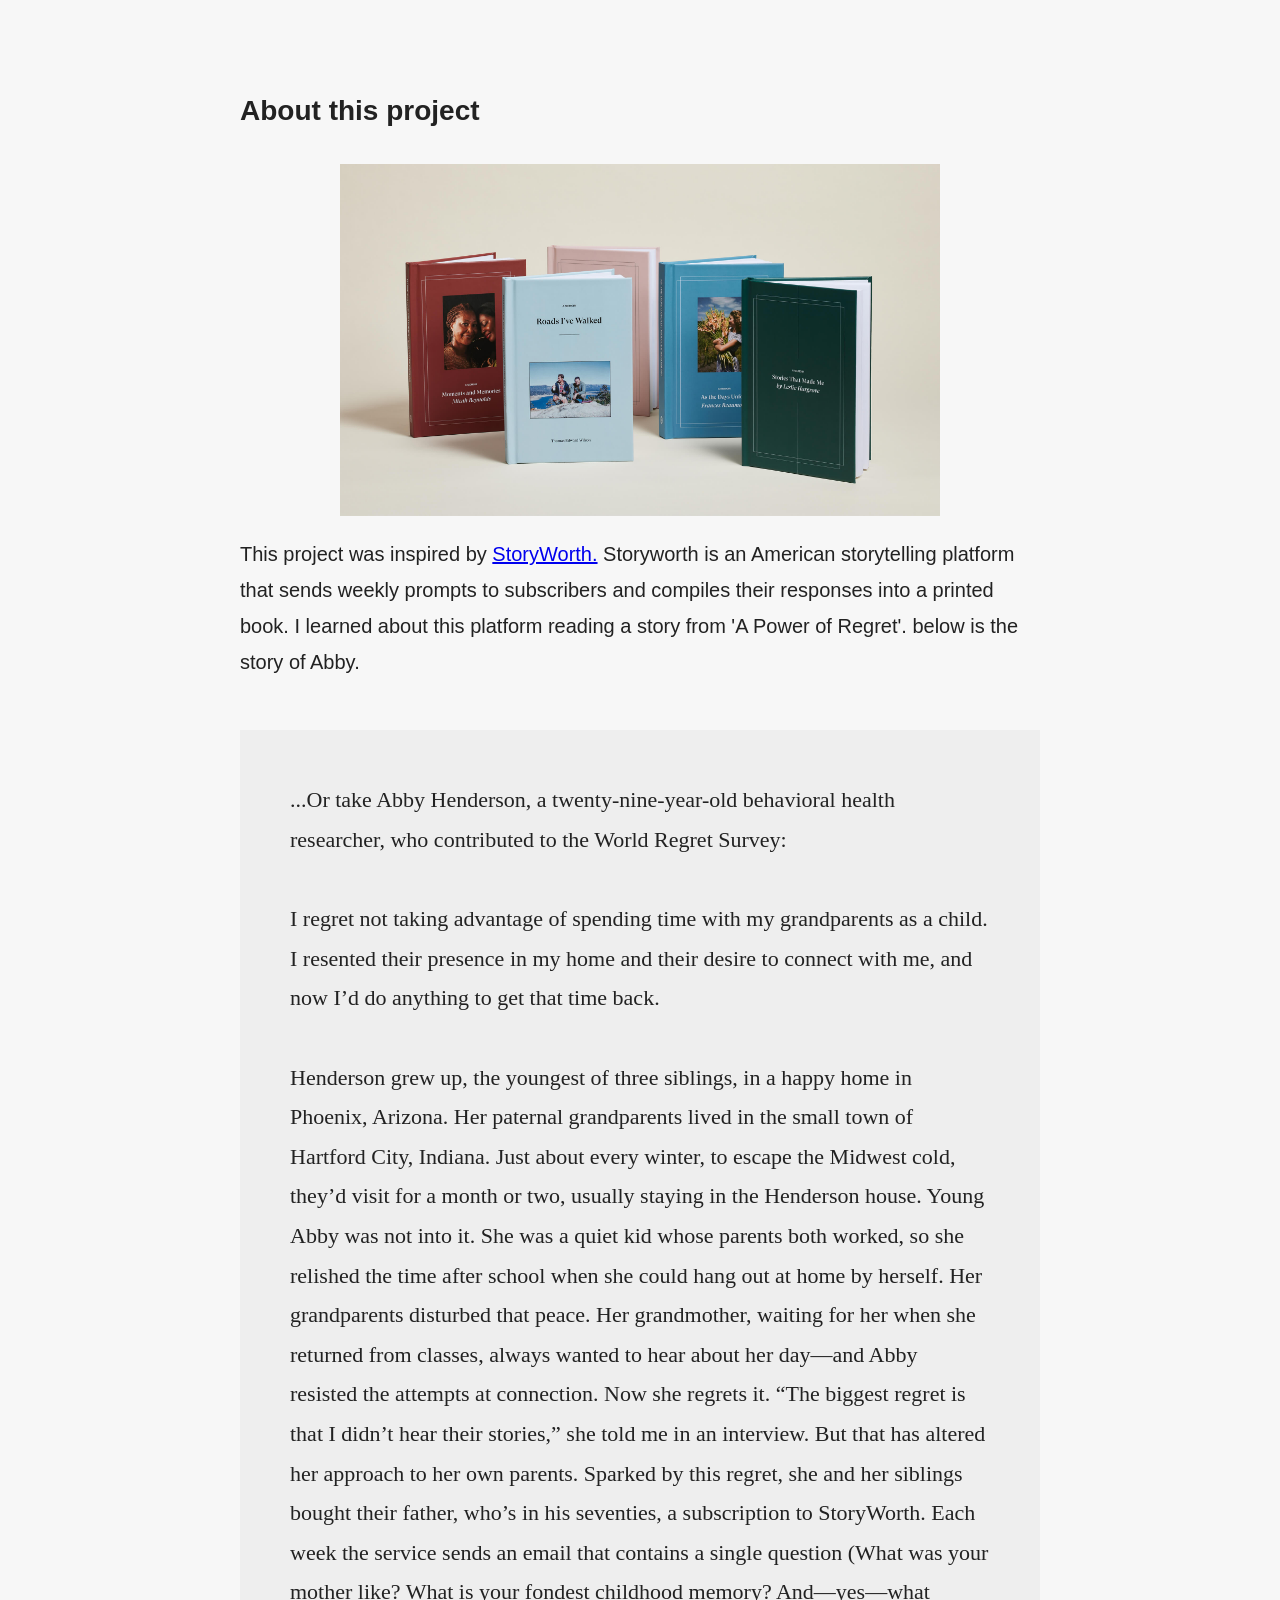
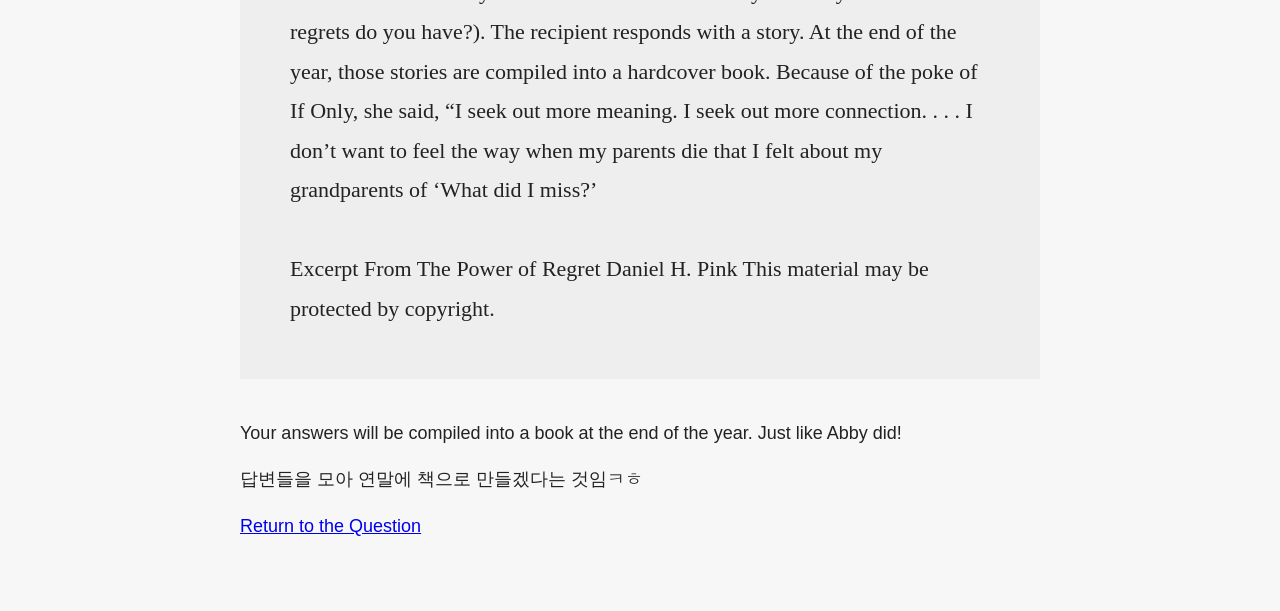
==== about.html @ 7887b849 "made about-this-project website" ====
<!DOCTYPE html>
<html>
<main id="about-container">
<head>
    <meta charset="UTF-8">
    <meta name="viewport" content="width=device-width, initial-scale=1.0">

    <link rel="stylesheet" href="style.css">

    <title>About this project</title>
</head>
<body>
    <h1>About this project</h1>
    <img src="storyworth.jpg" alt="storyworth" class="storyworth">
    <p id="intro">
        This project was inspired by <a href="https://welcome.storyworth.com/" target="_blank">StoryWorth.</a>
        Storyworth is an American storytelling platform that sends weekly prompts to subscribers and compiles their responses into a printed book.
        I learned about this platform reading a story from 'A Power of Regret'.

        below is the story of Abby.
    </p>

    <p id="abby_story">

        ...Or take Abby Henderson, a twenty-nine-year-old behavioral health researcher, who contributed to the World Regret Survey:
        <br><br>
        I regret not taking advantage of spending time with my grandparents as a child. I resented their presence in my home and their desire to connect with me, and now I’d do anything to get that time back.
        <br><br>
        Henderson grew up, the youngest of three siblings, in a happy home in Phoenix, Arizona. Her paternal grandparents lived in the small town of Hartford City, Indiana. Just about every winter, to escape the Midwest cold, they’d visit for a month or two, usually
        staying in the Henderson house. Young Abby was not into it. She was a quiet kid whose parents both worked, so she relished the time after school when she could hang out at home by herself. Her grandparents disturbed that peace. Her grandmother, waiting for her when she returned from classes, always wanted to hear about her day—and Abby resisted the attempts at connection.
        Now she regrets it.
        “The biggest regret is that I didn’t hear their stories,” she told me in an interview. But that has altered her approach to her own parents. Sparked by this regret, she and her siblings bought their father, who’s in his seventies, a subscription to StoryWorth. Each week the service sends an email that contains a single question (What was your mother like? What is your fondest childhood memory? And—yes—what regrets do you have?). The recipient responds with a story. At the end of the year, those stories are compiled into a hardcover book. Because of the poke of If Only, she said, “I seek out more meaning. I seek out more connection. . . . I don’t want to feel the way when my parents die that I felt about my grandparents of ‘What did I miss?’
        <br><br>
        Excerpt From
        The Power of Regret
        Daniel H. Pink
        This material may be protected by copyright.

    </p>

    <p id="closing"></p>
        Your answers will be compiled into a book at the end of the year. 
        Just like Abby did!
    </p>

    <p>답변들을 모아 연말에 책으로 만들겠다는 것임ㅋㅎ</p>

    <a id="return_link" href="index.html">Return to the Question</a>

    <script>
        if (localStorage.getItem("theme") === "dark") {
            document.body.classList.add("dark-mode");
        }
    </script>
</body>
</main>
</html>
---- style.css ----
/* day mode */
body {
    font-family: Arial, Helvetica, sans-serif;
    font-size: 18px;
    line-height: 1.6;

    margin: 0;
    padding: 20px;

    background-color: #f7f7f7;
    color: #222;
}

/* night mode */
body.dark-mode {
    background-color: #121212;
    color: #f1f1f1;
}

body.dark-mode textarea {
    background-color: #1e1e1e;
    color: white;
    border: 1px solid #555;
}

body.dark-mode button {
    background-color: #333;
    color: white;
}

body.dark-mode a{
    color: rgb(141, 196, 247);
}

.container {
    max-width: 600px;
    margin: 40px auto;
    background-color: white;

    padding: 30px;
    border-radius: 15px;
}

h1 {
    font-size: 28px;
    margin-bottom: 30px;
}

#question_en {
    font-size: 22px;
    font-weight: bold;
    margin-bottom: 10px;
}

#question_ko {
    font-size: 18px;
    color: #808080;
    margin-bottom: 30px;
}

textarea{
    width: 100%;

    font-family: inherit;
    font-size: 18px;
    line-height: 1.5;

    padding: 15px;

    box-sizing: border-box;
    border: 1px solid #ccc;
    border-radius: 10px;

    resize: vertical;
}

#answer {
    min-height: 180px;
}

button {
    background-color: #dadada;

    padding: 14px;

    font-family: inherit;
    font-size: 18px;

    border: none;
    border-radius: 10px;

    cursor: pointer;
}

#submitButton{
    width: 100%;
    margin-top: 20px;
}

#themeButton{
    width: 20%;
}

#refreshButton{
    width: 20%
}

#why_this_project{
    position: absolute;
    top: 30px;
    right: 30px;
}

/* about style */

#about-container {
    max-width: 800px;
    margin: 0 auto;
    padding: 50px 30px;
}

.storyworth {
    display: block;
    margin: 0 auto;

    max-width: 75%;
    height: auto;
}

#intro {
    font-size: 20px;
    line-height: 1.8;
    margin-bottom: 50px;
}

#abby_story {
    font-family: "Times New Roman", serif;
    font-size: 22px;
    line-height: 1.8;

    padding: 50px;
    margin: 40px 0;

    background-color: rgba(128, 128, 128, 0.08);
}

#closing {
    font-size: 20px;
    line-height: 1.8;
    margin-bottom: 40px;
}

#return_link {
    display: inline-block;
    font-size: 18px;
}

@media (max-width: 600px) {
    #about-container {
        padding: 30px 20px;
    }

    h1 {
        font-size: 28px;
    }

    #intro {
        font-size: 18px;
        line-height: 1.7;
        margin-bottom: 35px;
    }

    #abby_story {
        font-size: 18px;
        line-height: 1.7;
        padding: 25px 20px;
        margin: 35px 0;
    }

    #closing {
        font-size: 18px;
        line-height: 1.7;
        margin-bottom: 30px;
    }

    #return-link {
        font-size: 17px;
    }
}
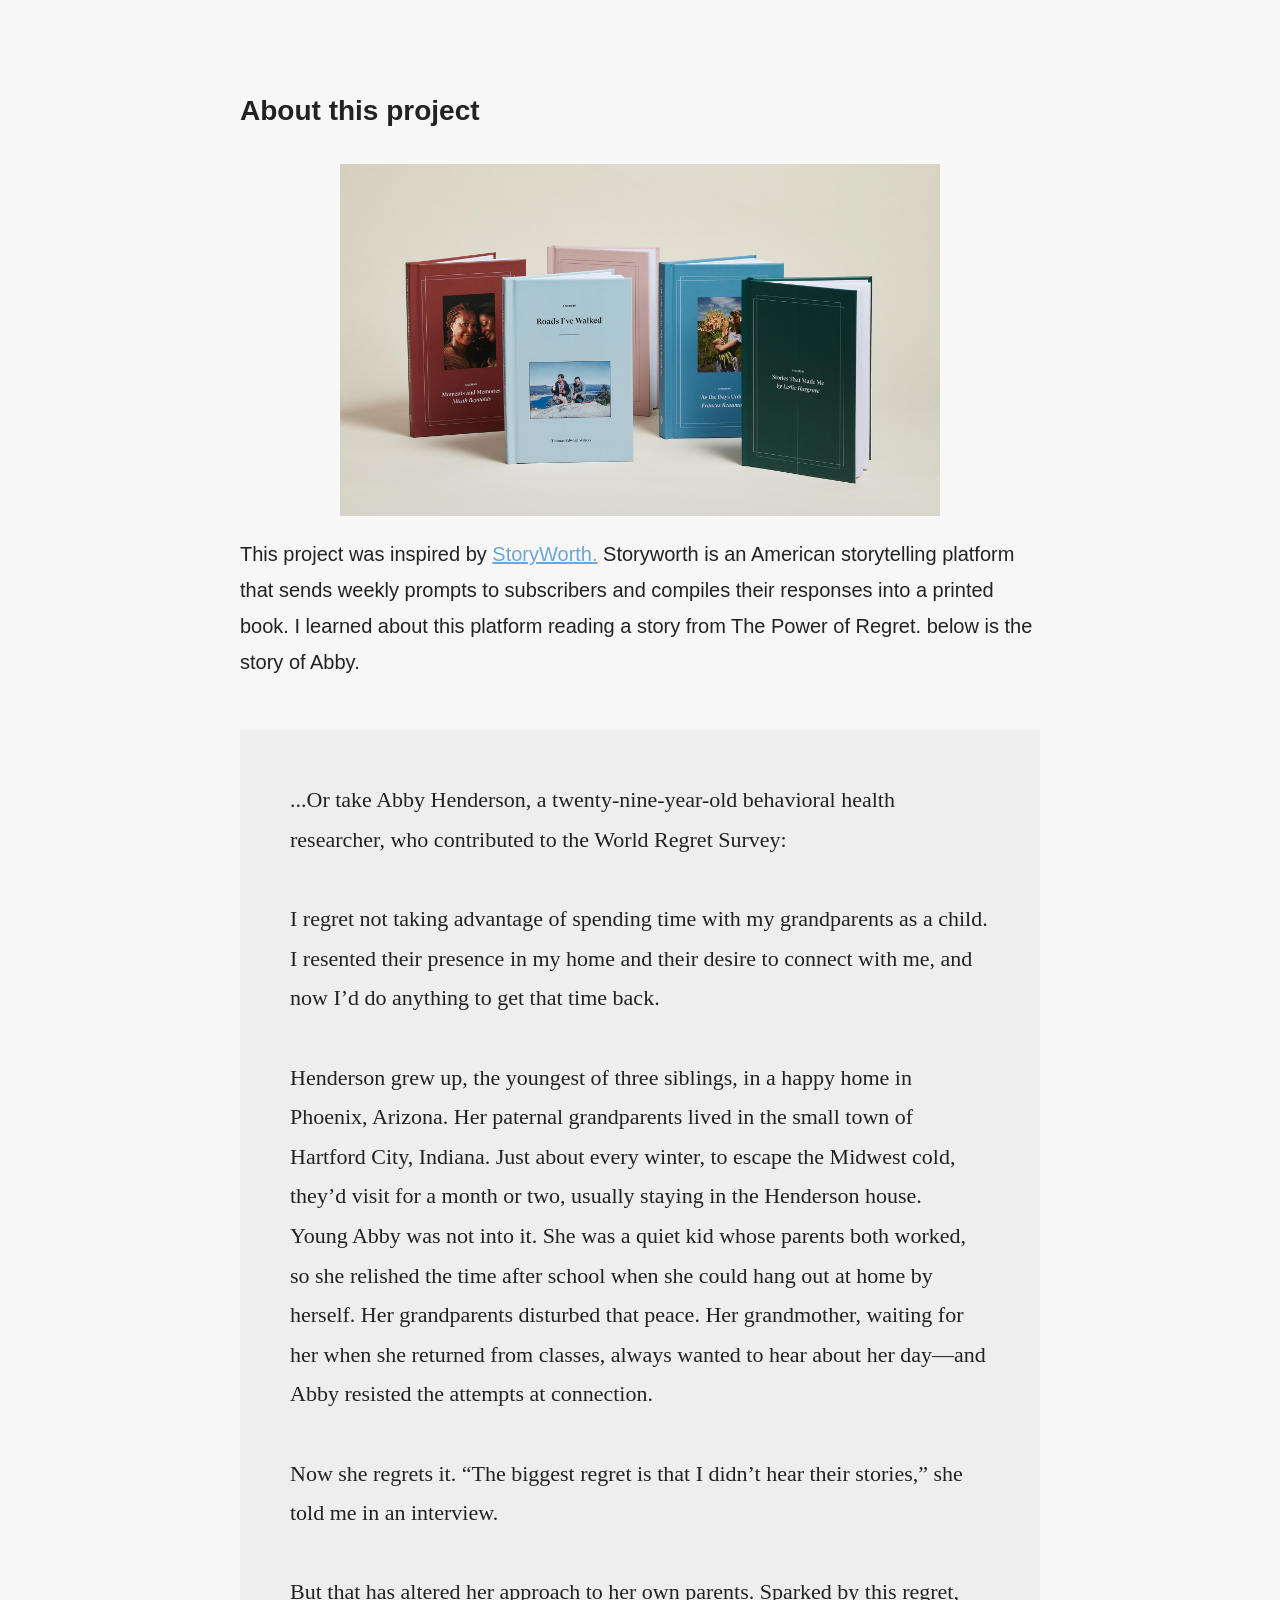
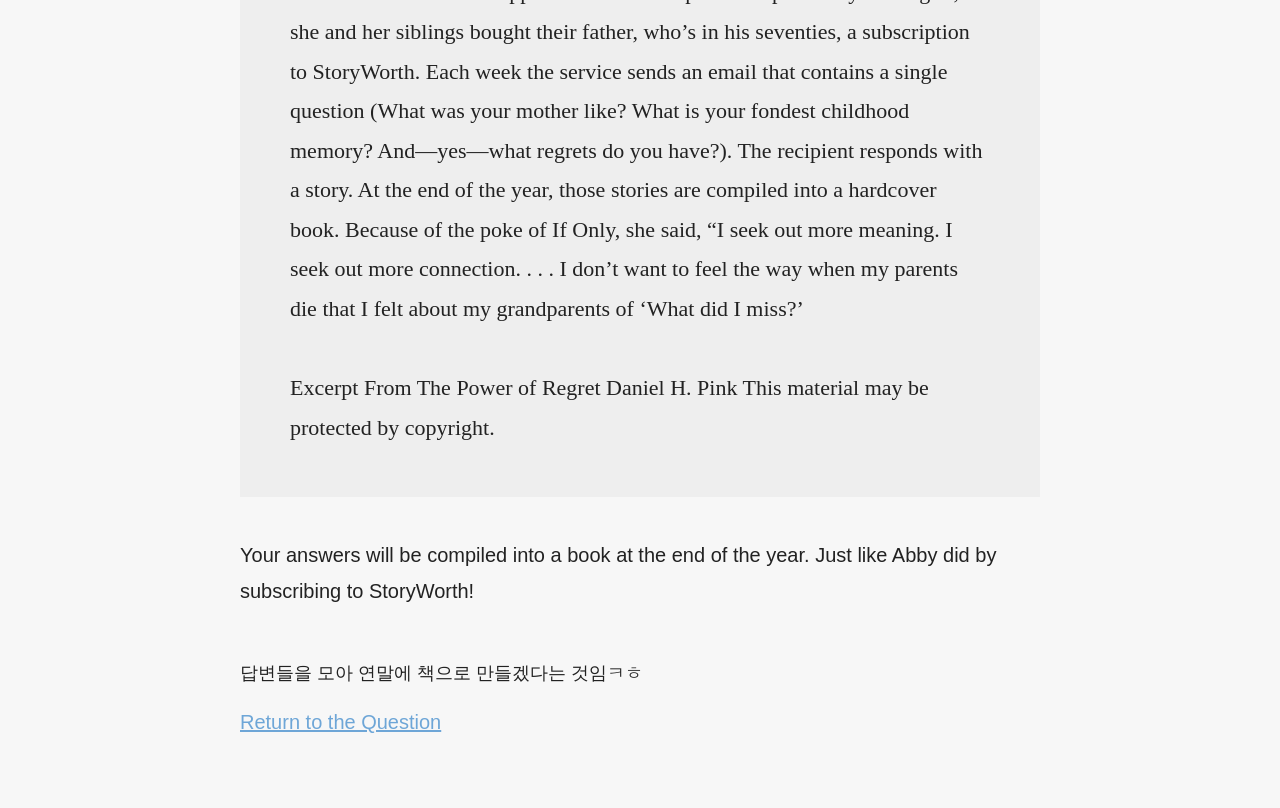
==== commit 0e31a3f6: "fixed color theme error" ====
--- a/about.html
+++ b/about.html
@@ -15,7 +15,7 @@
     <p id="intro">
         This project was inspired by <a href="https://welcome.storyworth.com/" target="_blank">StoryWorth.</a>
         Storyworth is an American storytelling platform that sends weekly prompts to subscribers and compiles their responses into a printed book.
-        I learned about this platform reading a story from 'A Power of Regret'.
+        I learned about this platform reading a story from The Power of Regret.
 
         below is the story of Abby.
     </p>
@@ -27,9 +27,11 @@
         I regret not taking advantage of spending time with my grandparents as a child. I resented their presence in my home and their desire to connect with me, and now I’d do anything to get that time back.
         <br><br>
         Henderson grew up, the youngest of three siblings, in a happy home in Phoenix, Arizona. Her paternal grandparents lived in the small town of Hartford City, Indiana. Just about every winter, to escape the Midwest cold, they’d visit for a month or two, usually
-        staying in the Henderson house. Young Abby was not into it. She was a quiet kid whose parents both worked, so she relished the time after school when she could hang out at home by herself. Her grandparents disturbed that peace. Her grandmother, waiting for her when she returned from classes, always wanted to hear about her day—and Abby resisted the attempts at connection.
-        Now she regrets it.
-        “The biggest regret is that I didn’t hear their stories,” she told me in an interview. But that has altered her approach to her own parents. Sparked by this regret, she and her siblings bought their father, who’s in his seventies, a subscription to StoryWorth. Each week the service sends an email that contains a single question (What was your mother like? What is your fondest childhood memory? And—yes—what regrets do you have?). The recipient responds with a story. At the end of the year, those stories are compiled into a hardcover book. Because of the poke of If Only, she said, “I seek out more meaning. I seek out more connection. . . . I don’t want to feel the way when my parents die that I felt about my grandparents of ‘What did I miss?’
+        staying in the Henderson house. 
+        <br>Young Abby was not into it. She was a quiet kid whose parents both worked, so she relished the time after school when she could hang out at home by herself. Her grandparents disturbed that peace. Her grandmother, waiting for her when she returned from classes, always wanted to hear about her day—and Abby resisted the attempts at connection.
+        <br><Br>Now she regrets it.
+        “The biggest regret is that I didn’t hear their stories,” she told me in an interview. 
+        <br><br>But that has altered her approach to her own parents. Sparked by this regret, she and her siblings bought their father, who’s in his seventies, a subscription to StoryWorth. Each week the service sends an email that contains a single question (What was your mother like? What is your fondest childhood memory? And—yes—what regrets do you have?). The recipient responds with a story. At the end of the year, those stories are compiled into a hardcover book. Because of the poke of If Only, she said, “I seek out more meaning. I seek out more connection. . . . I don’t want to feel the way when my parents die that I felt about my grandparents of ‘What did I miss?’
         <br><br>
         Excerpt From
         The Power of Regret
@@ -38,18 +40,19 @@
 
     </p>
 
-    <p id="closing"></p>
+    <p id="closing">
         Your answers will be compiled into a book at the end of the year. 
-        Just like Abby did!
+        Just like Abby did by subscribing to StoryWorth!
     </p>
 
     <p>답변들을 모아 연말에 책으로 만들겠다는 것임ㅋㅎ</p>
 
     <a id="return_link" href="index.html">Return to the Question</a>
 
+    <script src="script.js"></script>
     <script>
         if (localStorage.getItem("theme") === "dark") {
-            document.body.classList.add("dark-mode");
+            documen.body.classList.add("dark-mode");
         }
     </script>
 </body>
--- a/style.css
+++ b/style.css
@@ -32,6 +32,9 @@
     color: rgb(141, 196, 247);
 }
 
+a{
+    color: #6ea6d7;
+}
 .container {
     max-width: 600px;
     margin: 40px auto;
@@ -80,6 +83,7 @@
 
 button {
     background-color: #dadada;
+    color:#121212;
 
     padding: 14px;
 
@@ -97,18 +101,14 @@
     margin-top: 20px;
 }
 
-#themeButton{
-    width: 20%;
-}
-
 #refreshButton{
     width: 20%
 }
 
 #why_this_project{
+    padding: 14px;
     position: absolute;
-    top: 30px;
-    right: 30px;
+    right: 14px;
 }
 
 /* about style */
@@ -147,12 +147,12 @@
 #closing {
     font-size: 20px;
     line-height: 1.8;
-    margin-bottom: 40px;
+    margin-bottom: 50px;
 }
 
 #return_link {
     display: inline-block;
-    font-size: 18px;
+    font-size: 20px;
 }
 
 @media (max-width: 600px) {
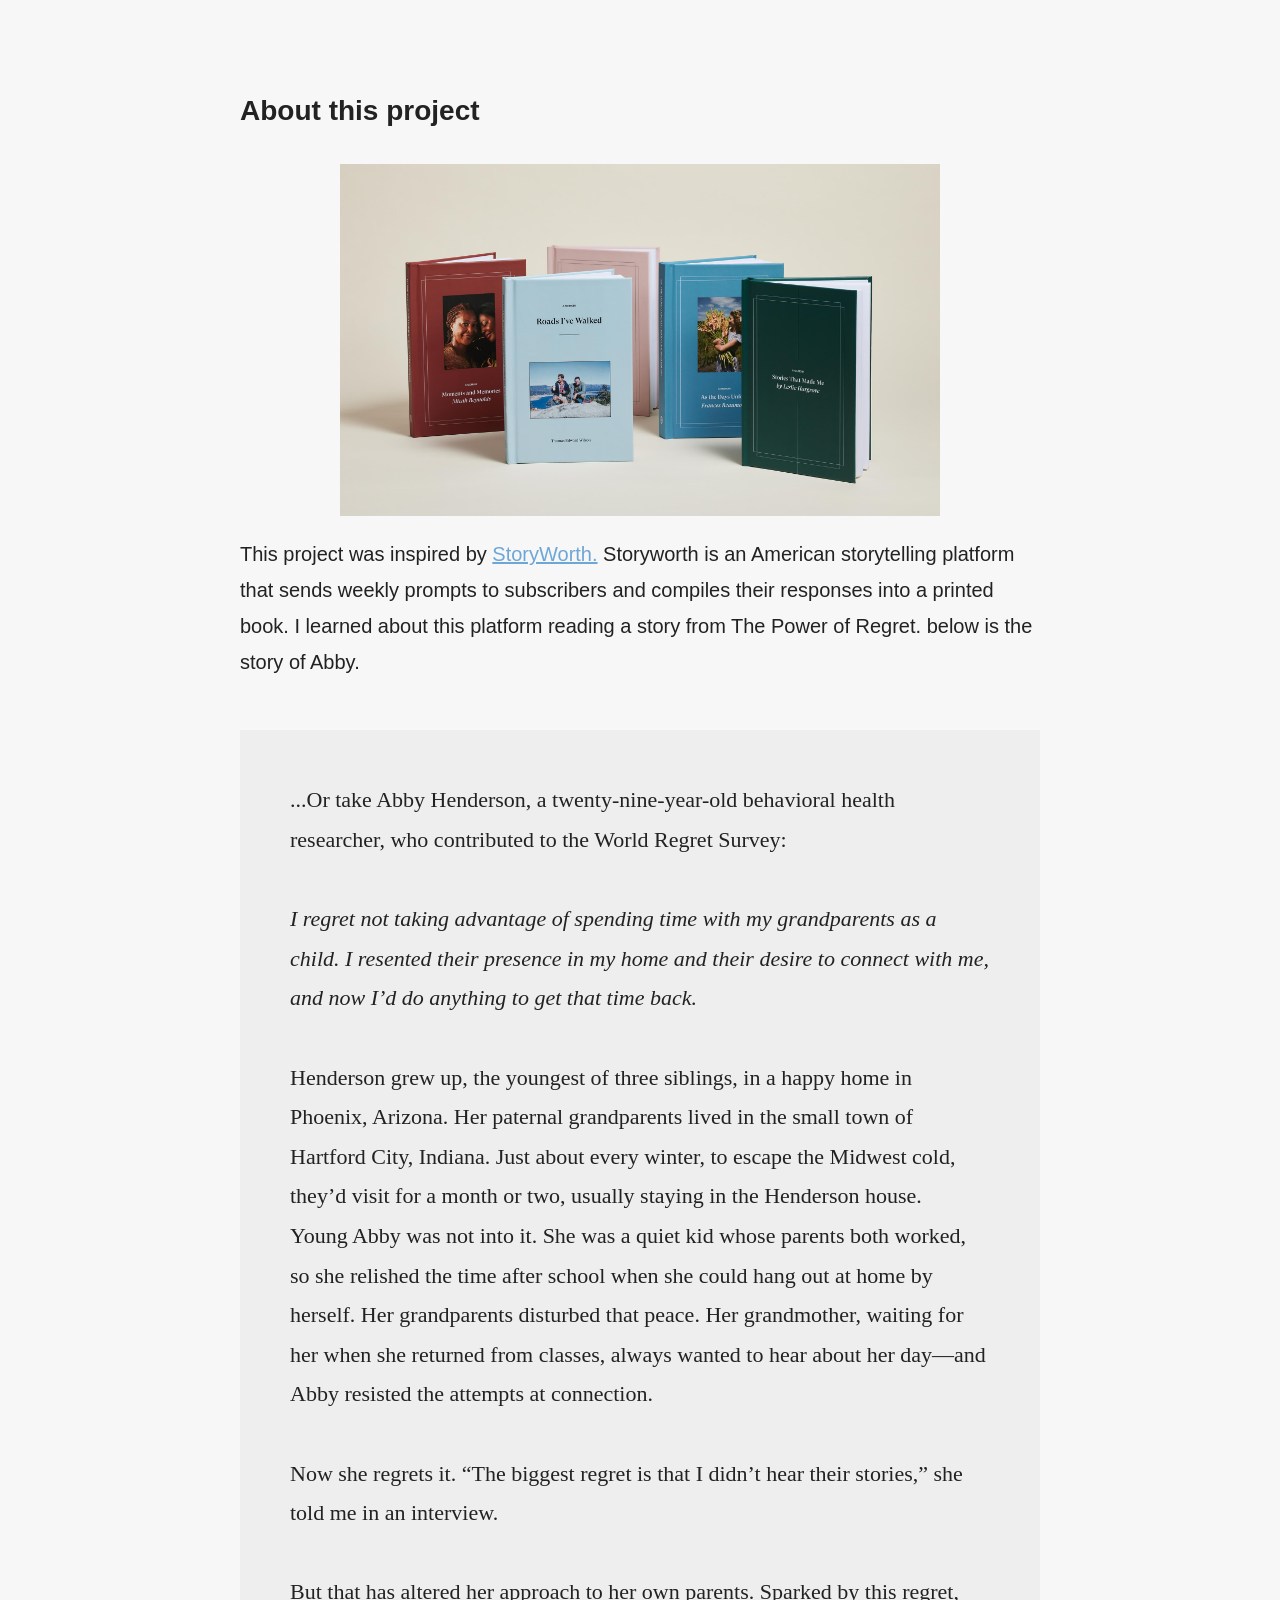
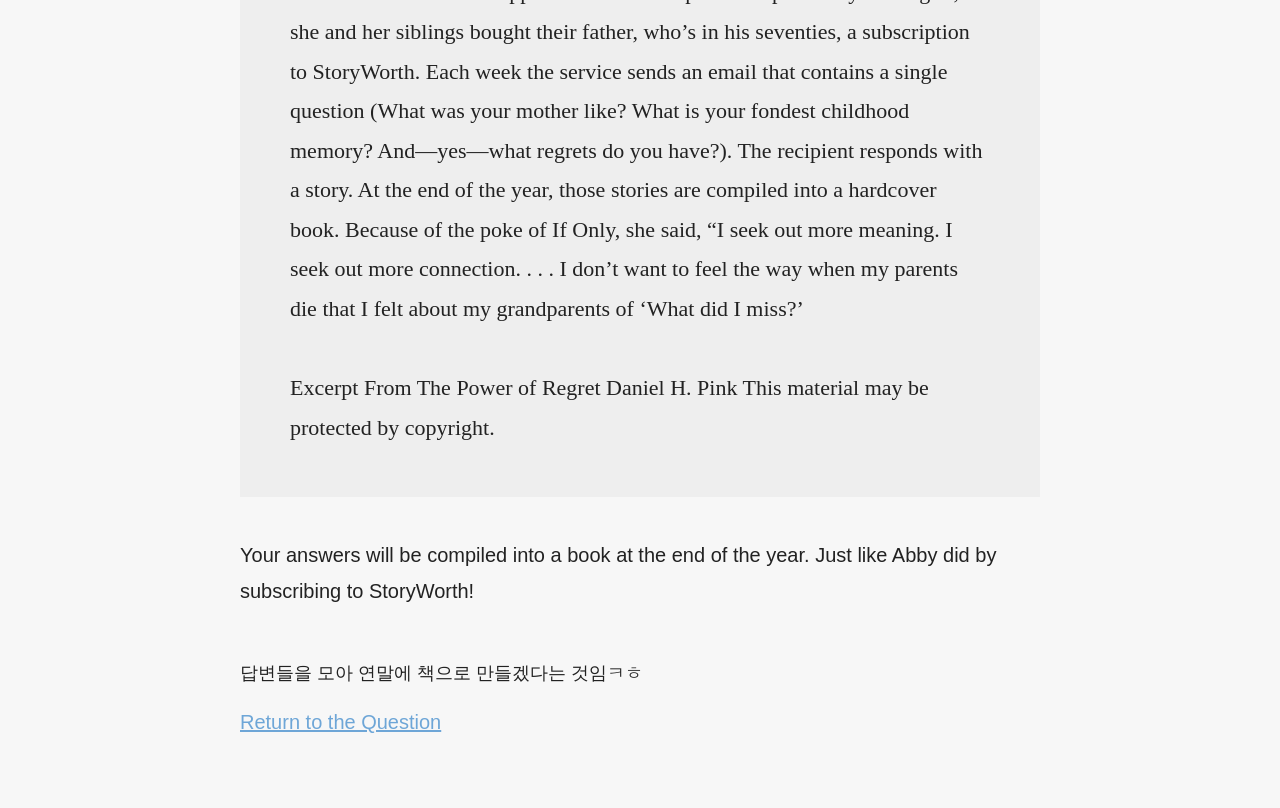
==== commit 97194335: "randomize the questions & enable photo uploading - implement week number more accurately" ====
--- a/about.html
+++ b/about.html
@@ -24,8 +24,8 @@
 
         ...Or take Abby Henderson, a twenty-nine-year-old behavioral health researcher, who contributed to the World Regret Survey:
         <br><br>
-        I regret not taking advantage of spending time with my grandparents as a child. I resented their presence in my home and their desire to connect with me, and now I’d do anything to get that time back.
-        <br><br>
+        <em>I regret not taking advantage of spending time with my grandparents as a child. I resented their presence in my home and their desire to connect with me, and now I’d do anything to get that time back.
+        </em><br><br>
         Henderson grew up, the youngest of three siblings, in a happy home in Phoenix, Arizona. Her paternal grandparents lived in the small town of Hartford City, Indiana. Just about every winter, to escape the Midwest cold, they’d visit for a month or two, usually
         staying in the Henderson house. 
         <br>Young Abby was not into it. She was a quiet kid whose parents both worked, so she relished the time after school when she could hang out at home by herself. Her grandparents disturbed that peace. Her grandmother, waiting for her when she returned from classes, always wanted to hear about her day—and Abby resisted the attempts at connection.
--- a/style.css
+++ b/style.css
@@ -59,6 +59,45 @@
     font-size: 18px;
     color: #808080;
     margin-bottom: 30px;
+}
+
+#photoInput {
+    font-family: inherit;
+    font-size: 16px;
+    color: inherit;
+
+    width: 100%;
+    max-width: 500px;
+
+    padding: 10px;
+    border: 1px solid #ccc;
+    border-radius: 10px;
+
+    background-color: transparent;
+}
+
+#photoInput::file-selector-button {
+    background-color:#dadada;
+    font-family: inherit;
+    font-size: 16px;
+
+    padding: 10px 16px;
+    margin-right: 12px;
+
+    border: none;
+    border-radius: 8px;
+
+    cursor: pointer;
+}
+
+body.dark-mode #photoInput {
+    border-color: #555;
+    color: #f1f1f1;
+}
+
+body.dark-mode #photoInput::file-selector-button {
+    background-color: #333;
+    color: white;
 }
 
 textarea{
